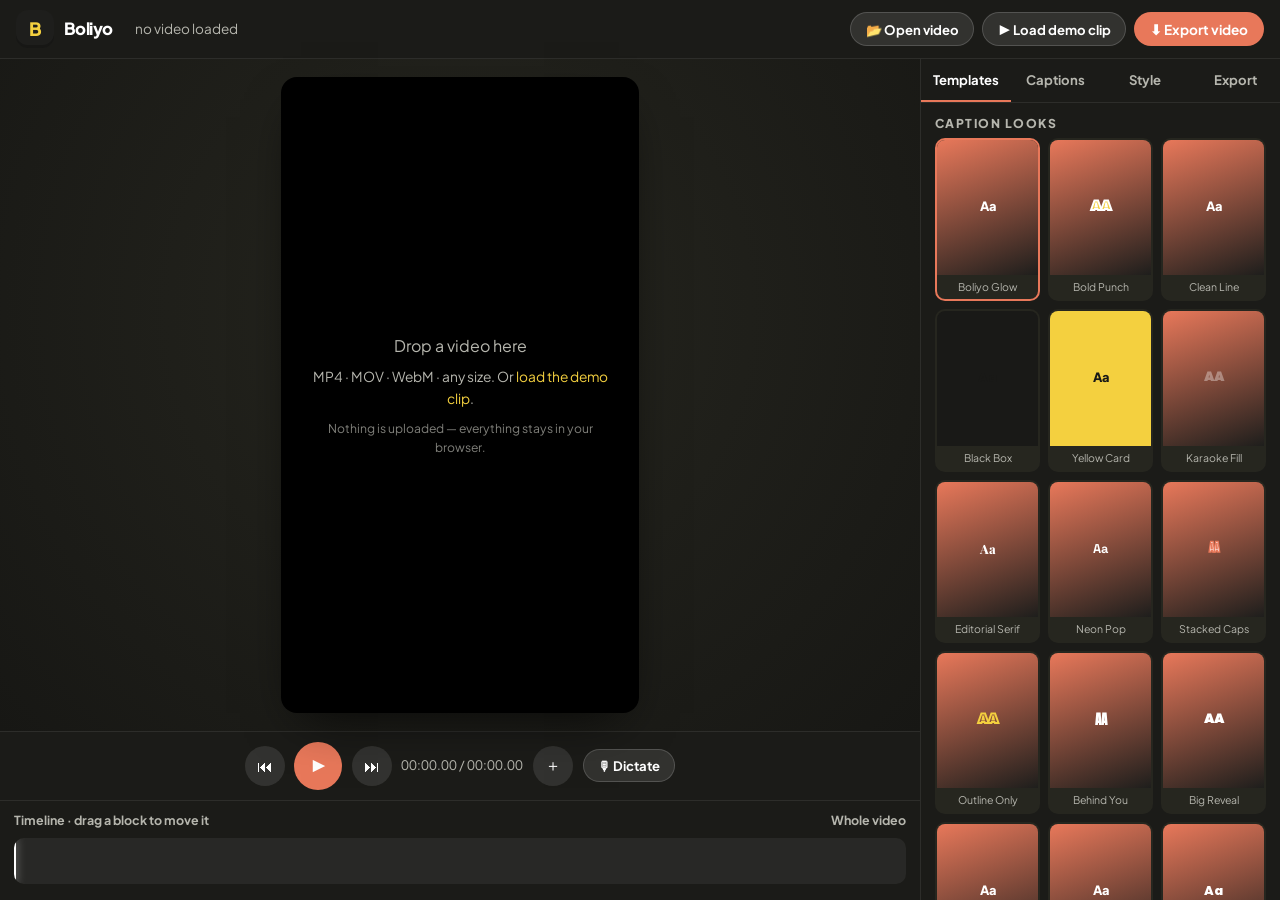
==== editor.html @ 6eba31d9 "Boliyo: landing, editor, templates, pricing, about + caption engine" ====
<!DOCTYPE html>
<html lang="en">
<head>
<meta charset="utf-8">
<meta name="viewport" content="width=device-width,initial-scale=1">
<title>Editor · Boliyo</title>
<meta name="description" content="Boliyo editor — drop a video, caption it in Hinglish, style every word, export MP4 or SRT. Runs entirely in your browser.">
<link rel="icon" href="assets/img/favicon.svg" type="image/svg+xml">
<link rel="preconnect" href="https://fonts.googleapis.com">
<link rel="preconnect" href="https://fonts.gstatic.com" crossorigin>
<link href="https://fonts.googleapis.com/css2?family=Plus+Jakarta+Sans:wght@400;600;700;800&family=Poppins:wght@600;700;800&family=Anton&family=Bebas+Neue&family=Playfair+Display:wght@700;800&family=Space+Grotesk:wght@600;700&family=Archivo+Black&display=swap" rel="stylesheet">
<link rel="stylesheet" href="assets/css/style.css">
<style>
  .cap-line .w{transition:transform .14s cubic-bezier(.3,1.4,.5,1),opacity .18s,color .18s}
  #behindLayer{position:absolute;left:0;right:0;top:8%;text-align:center;font-family:'Anton',sans-serif;font-size:clamp(2.4rem,11vw,6rem);line-height:.9;pointer-events:none;letter-spacing:.01em;text-shadow:0 6px 22px rgba(0,0,0,.4);z-index:2}
  .cap-layer{z-index:3}
  #exportOverlay{position:fixed;inset:0;background:rgba(10,10,9,.82);backdrop-filter:blur(4px);display:none;place-items:center;z-index:300;text-align:center;color:#fff}
  #exportOverlay.show{display:grid}
  .exp-track{width:min(420px,80vw);height:10px;background:rgba(255,255,255,.15);border-radius:999px;overflow:hidden;margin:16px auto 0}
  #exportBar{height:100%;width:0;background:var(--coral);transition:width .15s}
  .ed-empty .dz{cursor:pointer}
  .filebtn{background:rgba(255,255,255,.1);border:1px solid rgba(255,255,255,.16);color:#fff;border-radius:999px;padding:.45rem .9rem;font-weight:700;font-size:.82rem}
  .filebtn:hover{background:rgba(255,255,255,.2)}
  .toolbar{display:flex;gap:8px;flex-wrap:wrap}
</style>
</head>
<body class="ed-body">

<div class="ed-top">
  <a class="logo" href="index.html"><span class="mark">B</span> Boliyo</a>
  <span class="file" id="fileLabel">no video loaded</span>
  <span class="spacer"></span>
  <div class="toolbar">
    <button class="filebtn" id="openFileBtn">📂 Open video</button>
    <button class="filebtn" id="loadDemoBtn">▶ Load demo clip</button>
    <button class="btn btn-coral btn-sm" id="exportVideoBtn">⬇ Export video</button>
  </div>
  <button class="filebtn" id="panelBtn" style="display:none">☰</button>
</div>

<div class="ed-main">
  <!-- STAGE -->
  <div class="ed-stage">
    <div class="ed-canvas-wrap">
      <div id="stage">
        <video id="video" playsinline></video>
        <div id="behindLayer"></div>
        <div class="cap-layer" id="capLayer"><!-- caption renders here --></div>
        <div class="ed-empty" id="edEmpty">
          <div class="dz" id="edDrop">
            <div class="big">Drop a video here</div>
            <p class="small" style="margin-top:.5rem">MP4 · MOV · WebM · any size. Or <span style="color:var(--yellow)">load the demo clip</span>.</p>
            <p class="tiny" style="margin-top:.6rem;opacity:.7">Nothing is uploaded — everything stays in your browser.</p>
          </div>
        </div>
      </div>
    </div>
    <div class="transport">
      <button class="tbtn" id="backBtn" title="Back 2s">⏮</button>
      <button class="tbtn play" id="playBtn" title="Play / pause">▶</button>
      <button class="tbtn" id="fwdBtn" title="Forward 2s">⏭</button>
      <span class="time" id="timeLabel">00:00.00 / 00:00.00</span>
      <button class="tbtn" id="addCueBtn" title="Add caption at playhead">＋</button>
      <button class="filebtn" id="dictBtn" title="Dictate captions live">🎙 Dictate</button>
    </div>
    <div class="timeline">
      <div class="tl-head"><span>Timeline · drag a block to move it</span><span id="selInfo">Whole video</span></div>
      <div class="tl-track" id="tlTrack"></div>
    </div>
  </div>

  <!-- PANEL -->
  <aside class="ed-panel">
    <div class="tabs">
      <button class="tab active" data-tab="templates">Templates</button>
      <button class="tab" data-tab="captions">Captions</button>
      <button class="tab" data-tab="style">Style</button>
      <button class="tab" data-tab="export">Export</button>
    </div>

    <div class="pane active" data-pane="templates">
      <h4>Caption looks</h4>
      <div class="tpl-row" id="tplPanel"></div>
      <p class="hint" style="margin-top:10px">Tap a look — every caption follows it instantly. Then tune colours and size in <b>Style</b>.</p>
    </div>

    <div class="pane" data-pane="captions">
      <h4>Script → timed captions</h4>
      <div class="field">
        <textarea id="scriptBox" rows="3" placeholder="Paste your script here, one line per caption, or a whole paragraph. Boliyo spreads it across the clip."></textarea>
      </div>
      <button class="btn btn-coral btn-sm btn-block" id="autoTimeBtn" style="margin-bottom:14px">⏱ Auto-time across the clip</button>
      <h4>Caption lines</h4>
      <div id="cueList"></div>
      <p class="hint" style="margin-top:8px">Click a word pill to make it <b>pop</b> in the look's highlight colour. Click ▶ to jump to a line.</p>
    </div>

    <div class="pane" data-pane="style">
      <h4>Look</h4>
      <div class="field"><label>Template</label><div id="tplName" style="font-weight:800">Boliyo Glow</div></div>
      <div class="field"><label>Caption colour</label><div class="swatches" id="colorRow"></div></div>
      <div class="field"><label>Highlight colour</label><div class="swatches" id="hlRow"></div></div>
      <div class="field"><label>Size · <span id="sizeVal">100%</span></label><input type="range" id="sizeRange" min="60" max="180" value="100"></div>
      <div class="field"><label>Position from bottom · <span id="posVal">16%</span></label><input type="range" id="posRange" min="6" max="46" value="16"></div>
      <h4>Frame</h4>
      <div class="seg" data-aspect>
        <button class="active" data-a="9:16">9:16</button>
        <button data-a="16:9">16:9</button>
        <button data-a="1:1">1:1</button>
        <button data-a="4:5">4:5</button>
      </div>
      <p class="hint" style="margin-top:10px">9:16 for Reels &amp; Shorts · 16:9 for YouTube · 1:1 and 4:5 for the feed.</p>
    </div>

    <div class="pane" data-pane="export">
      <h4>Video</h4>
      <p class="hint" style="margin-bottom:10px">Burns the captions onto the video, in the frame you picked, and downloads a WebM. It plays the clip through once — keep the tab in front.</p>
      <button class="btn btn-coral btn-block" id="exportVideoBtn2" onclick="document.getElementById('exportVideoBtn').click()">⬇ Export captioned video</button>
      <h4>Captions</h4>
      <button class="btn btn-cream btn-block" id="exportSrtBtn" style="margin-bottom:8px">⬇ Download SRT</button>
      <label class="btn btn-ghost btn-block" style="border-color:rgba(255,255,255,.2);color:#fff;cursor:pointer">⬆ Import SRT
        <input type="file" id="srtInput" accept=".srt,.txt" hidden>
      </label>
      <h4>Project</h4>
      <p class="hint">Your captions are saved in this browser automatically. Nothing is sent anywhere in this build.</p>
    </div>
  </aside>
</div>

<input type="file" id="fileInput" accept="video/*" hidden>

<div id="exportOverlay">
  <div>
    <h2 style="color:#fff">Rendering your reel</h2>
    <p style="color:rgba(255,255,255,.8);margin-top:.4rem">Drawing captions onto every frame…</p>
    <div class="exp-track"><div id="exportBar"></div></div>
    <p id="exportPct" style="margin-top:.6rem;font-weight:800">0%</p>
  </div>
</div>

<script src="assets/js/data.js"></script>
<script src="assets/js/editor.js"></script>
<script>
  // apply a template passed from the gallery
  document.addEventListener("DOMContentLoaded",function(){
    var q=new URLSearchParams(location.search).get("tpl");
    try{
      var id=q||localStorage.getItem("boliyo:tpl");
      if(id&&window.BOLIYO){ var t=window.BOLIYO.TEMPLATES.find(function(x){return x.id===id;}); if(t){ window.__boliyoTpl=t; } }
    }catch(e){}
    var b=document.getElementById("panelBtn"); if(b) b.style.display = window.innerWidth<=960?"block":"none";
  });
</script>
</body>
</html>
---- assets/css/style.css ----
/* ============================================================
   Boliyo — design system
   Warm coral + charcoal + cream + yellow, big radii, playful.
   ============================================================ */

:root{
  --coral:#E8785A;
  --coral-deep:#D2603F;
  --coral-soft:#F2A88F;
  --charcoal:#1E1E1C;
  --charcoal-2:#282824;
  --ink:#191917;
  --cream:#FAF6EE;
  --cream-2:#F0E8D8;
  --yellow:#F4D03F;
  --yellow-soft:#FBE58C;
  --green:#B6D97C;
  --blue:#8FB8E8;
  --muted:#8C8C86;
  --muted-2:#B6B6AE;
  --line:rgba(25,25,23,.10);
  --white:#fff;
  --r-xl:36px;
  --r-lg:28px;
  --r-md:20px;
  --r-sm:14px;
  --shadow:0 18px 40px -22px rgba(30,30,28,.55);
  --shadow-soft:0 10px 30px -18px rgba(30,30,28,.4);
  --maxw:1180px;
  --font:"Plus Jakarta Sans",-apple-system,BlinkMacSystemFont,"Segoe UI",Roboto,Helvetica,Arial,sans-serif;
}

*{box-sizing:border-box}
html{scroll-behavior:smooth}
body{
  margin:0;
  font-family:var(--font);
  background:var(--coral);
  color:var(--ink);
  -webkit-font-smoothing:antialiased;
  line-height:1.55;
  font-size:16px;
}
img{max-width:100%;display:block}
a{color:inherit;text-decoration:none}
button{font-family:inherit;cursor:pointer}
h1,h2,h3,h4{margin:0;line-height:1.06;letter-spacing:-.02em;font-weight:800}
p{margin:0}
.wrap{max-width:var(--maxw);margin:0 auto;padding:0 22px}
.center{text-align:center}
.muted{color:var(--muted)}
.small{font-size:.86rem}
.tiny{font-size:.76rem}

/* ---------- buttons ---------- */
.btn{
  display:inline-flex;align-items:center;gap:.5rem;justify-content:center;
  border:none;border-radius:999px;padding:.85rem 1.4rem;
  font-weight:700;font-size:.95rem;transition:transform .15s ease,box-shadow .2s ease,background .2s;
  white-space:nowrap;
}
.btn:active{transform:scale(.97)}
.btn-coral{background:var(--coral);color:#fff}
.btn-coral:hover{background:var(--coral-deep)}
.btn-dark{background:var(--charcoal);color:#fff}
.btn-dark:hover{background:#000}
.btn-yellow{background:var(--yellow);color:var(--ink)}
.btn-yellow:hover{background:#ecc72e}
.btn-cream{background:var(--cream);color:var(--ink)}
.btn-cream:hover{background:#fff}
.btn-ghost{background:transparent;color:var(--ink);border:1.5px solid var(--line)}
.btn-ghost:hover{background:rgba(0,0,0,.04)}
.btn-sm{padding:.55rem 1rem;font-size:.85rem}
.btn-lg{padding:1.05rem 1.8rem;font-size:1.05rem}
.btn-block{width:100%}

/* ---------- pills & chips ---------- */
.pill{
  display:inline-flex;align-items:center;gap:.45rem;
  background:var(--cream);border-radius:999px;padding:.4rem .85rem;
  font-size:.8rem;font-weight:700;
}
.pill-dark{background:rgba(255,255,255,.16);color:#fff}
.dot{width:8px;height:8px;border-radius:50%;background:var(--green);display:inline-block}

/* ---------- nav ---------- */
.nav{
  position:sticky;top:0;z-index:50;
  background:rgba(232,120,90,.92);
  backdrop-filter:saturate(1.4) blur(10px);
  border-bottom:1px solid rgba(255,255,255,.14);
}
.nav-inner{display:flex;align-items:center;gap:1rem;height:74px;max-width:var(--maxw);margin:0 auto;padding:0 22px}
.logo{display:flex;align-items:center;gap:.6rem;font-weight:800;font-size:1.25rem;color:#fff;letter-spacing:-.03em}
.logo .mark{
  width:38px;height:38px;border-radius:12px;background:var(--charcoal);
  display:grid;place-items:center;color:var(--yellow);font-size:1.15rem;font-weight:800;
  box-shadow:inset 0 -3px 0 rgba(0,0,0,.25);
}
.nav-links{display:flex;gap:.4rem;margin-left:auto;align-items:center}
.nav-links a{color:#fff;font-weight:600;font-size:.94rem;padding:.5rem .8rem;border-radius:999px;opacity:.9}
.nav-links a:hover{background:rgba(255,255,255,.14);opacity:1}
.nav-cta{margin-left:.4rem}
.burger{display:none;background:none;border:none;color:#fff;font-size:1.5rem;margin-left:auto}

/* ---------- hero ---------- */
.hero{position:relative;overflow:hidden;padding:56px 0 70px}
.hero-grid{display:grid;grid-template-columns:1.05fr .95fr;gap:48px;align-items:center}
.hero h1{font-size:clamp(2.4rem,5.4vw,4.15rem);color:#fff;font-weight:800}
.hero h1 em{font-style:normal;color:var(--charcoal);background:var(--yellow);border-radius:14px;padding:0 .18em;box-decoration-break:clone;-webkit-box-decoration-break:clone}
.hero p.lede{color:rgba(255,255,255,.94);font-size:1.12rem;margin-top:1.1rem;max-width:34ch}
.hero-cta{display:flex;gap:.7rem;margin-top:1.6rem;flex-wrap:wrap}
.hero-meta{display:flex;gap:1.4rem;margin-top:1.7rem;flex-wrap:wrap;color:#fff}
.hero-meta b{display:block;font-size:1.35rem;font-weight:800}
.hero-meta span{font-size:.8rem;opacity:.85}

/* ---------- phone mockup ---------- */
.phone{
  width:300px;margin:0 auto;background:var(--charcoal);border-radius:44px;
  padding:14px;box-shadow:0 40px 70px -30px rgba(0,0,0,.6),inset 0 0 0 2px rgba(255,255,255,.06);
  position:relative;
}
.phone .screen{background:var(--charcoal);border-radius:34px;overflow:hidden;position:relative;aspect-ratio:9/19.2}
.phone .notch{position:absolute;top:10px;left:50%;transform:translateX(-50%);width:90px;height:22px;background:#000;border-radius:999px;z-index:5}
.screen .vid-bg{position:absolute;inset:0;background:linear-gradient(160deg,#E8785A,#B5452A 45%,#1E1E1C)}
.screen .scene-card{position:absolute;left:12px;right:12px;bottom:14px;top:auto;background:rgba(30,30,28,.35);border-radius:22px;height:34%;backdrop-filter:blur(2px)}
.screen .head{position:absolute;top:26%;left:50%;transform:translateX(-50%);width:118px;height:118px;border-radius:50%;background:radial-gradient(circle at 40% 35%,#F2A88F,#C85A3E);box-shadow:0 14px 30px -12px rgba(0,0,0,.5)}
.screen .cap-demo{position:absolute;left:0;right:0;bottom:22%;text-align:center;padding:0 18px;font-weight:800;color:#fff;font-size:1.5rem;line-height:1.1;text-shadow:0 3px 12px rgba(0,0,0,.5)}
.screen .cap-demo .hl{color:var(--yellow);display:inline-block;transform:scale(1.12)}
.screen .top-row{position:absolute;top:16px;left:16px;right:16px;display:flex;justify-content:space-between;align-items:center;color:#fff;z-index:4}
.screen .avatar{width:34px;height:34px;border-radius:50%;background:linear-gradient(140deg,#F4D03F,#E8785A);border:2px solid rgba(255,255,255,.6)}
.screen .add{width:34px;height:34px;border-radius:50%;background:rgba(255,255,255,.18);display:grid;place-items:center;font-weight:800}
.floaty{position:absolute;background:var(--cream);border-radius:18px;padding:.6rem .85rem;box-shadow:var(--shadow);font-weight:700;font-size:.8rem}
.floaty.a{top:14%;left:-8%;transform:rotate(-6deg)}
.floaty.b{bottom:12%;right:-10%;transform:rotate(5deg);background:var(--yellow)}
.floaty.c{bottom:38%;left:-12%;transform:rotate(4deg);background:var(--charcoal);color:#fff}

/* ---------- sections ---------- */
.section{padding:74px 0}
.section-head{max-width:62ch;margin-bottom:2.2rem}
.section-head h2{font-size:clamp(1.9rem,3.6vw,2.9rem)}
.eyebrow{font-weight:800;letter-spacing:.14em;text-transform:uppercase;font-size:.74rem;color:var(--charcoal);opacity:.7;margin-bottom:.6rem}

.on-coral{color:#fff}
.on-coral h2,.on-coral h1{color:#fff}
.on-coral .eyebrow{color:rgba(255,255,255,.8);opacity:1}
.on-coral .muted{color:rgba(255,255,255,.85)}

/* ---------- cards ---------- */
.grid{display:grid;gap:18px}
.g2{grid-template-columns:repeat(2,1fr)}
.g3{grid-template-columns:repeat(3,1fr)}
.g4{grid-template-columns:repeat(4,1fr)}
.card{border-radius:var(--r-lg);padding:26px;background:var(--cream);box-shadow:var(--shadow-soft);position:relative;overflow:hidden}
.card h3{font-size:1.2rem;margin-bottom:.5rem}
.card p{color:rgba(25,25,23,.72);font-size:.95rem}
.card .ico{width:52px;height:52px;border-radius:16px;display:grid;place-items:center;font-size:1.5rem;margin-bottom:1rem;background:rgba(255,255,255,.55)}
.card-coral{background:var(--coral);color:#fff}
.card-coral p{color:rgba(255,255,255,.92)}
.card-coral .ico{background:rgba(255,255,255,.22)}
.card-dark{background:var(--charcoal);color:#fff}
.card-dark p{color:rgba(255,255,255,.78)}
.card-dark .ico{background:rgba(255,255,255,.12)}
.card-yellow{background:var(--yellow)}
.card-green{background:var(--green)}
.card-tall{grid-row:span 2}
.card .badge-num{position:absolute;top:20px;right:22px;font-weight:800;opacity:.35;font-size:1.1rem}

/* ---------- stats ---------- */
.stats{display:grid;grid-template-columns:repeat(4,1fr);gap:14px}
.stat{background:var(--charcoal);color:#fff;border-radius:var(--r-md);padding:22px}
.stat b{display:block;font-size:1.9rem;font-weight:800;color:var(--yellow)}
.stat span{font-size:.82rem;opacity:.8}

/* ---------- template chips / gallery ---------- */
.chips{display:flex;gap:10px;flex-wrap:wrap}
.chip{background:rgba(255,255,255,.16);color:#fff;border-radius:999px;padding:.5rem 1rem;font-weight:700;font-size:.88rem;border:1px solid rgba(255,255,255,.16)}
.chip.active{background:var(--cream);color:var(--ink)}
.tpl-grid{display:grid;grid-template-columns:repeat(auto-fill,minmax(190px,1fr));gap:16px}
.tpl{border-radius:var(--r-md);overflow:hidden;background:var(--charcoal);box-shadow:var(--shadow-soft);cursor:pointer;transition:transform .18s}
.tpl:hover{transform:translateY(-4px)}
.tpl .stage{aspect-ratio:9/13;position:relative;display:grid;place-items:center;background:linear-gradient(160deg,#E8785A,#B5452A 55%,#1E1E1C);padding:14px}
.tpl .stage .sub{position:absolute;top:10px;left:12px;right:12px;height:38%;border-radius:14px;background:rgba(30,30,28,.3)}
.tpl .stage .wordmark{position:relative;text-align:center;font-weight:800;font-size:1.35rem;line-height:1.05;color:#fff}
.tpl .bar{display:flex;justify-content:space-between;align-items:center;padding:11px 14px;color:#fff;font-weight:700;font-size:.86rem}
.tpl .bar .use{background:rgba(255,255,255,.14);border-radius:999px;padding:.25rem .7rem;font-size:.74rem}

/* ---------- table / pricing ---------- */
.price-grid{display:grid;grid-template-columns:repeat(4,1fr);gap:16px;align-items:start}
.plan{background:var(--cream);border-radius:var(--r-lg);padding:24px;box-shadow:var(--shadow-soft);display:flex;flex-direction:column;gap:.8rem}
.plan.featured{background:var(--charcoal);color:#fff;transform:translateY(-6px)}
.plan.featured .muted,.plan.featured li{color:rgba(255,255,255,.82)}
.plan .price{font-size:2.1rem;font-weight:800}
.plan .price small{font-size:.85rem;font-weight:600;opacity:.6}
.plan ul{list-style:none;padding:0;margin:.4rem 0 0;display:grid;gap:.5rem}
.plan li{font-size:.9rem;display:flex;gap:.5rem;align-items:flex-start;color:rgba(25,25,23,.75)}
.plan li::before{content:"✓";font-weight:800;color:var(--coral)}
.plan.featured li::before{color:var(--yellow)}
.tag{align-self:flex-start;background:var(--yellow);color:var(--ink);border-radius:999px;padding:.2rem .7rem;font-size:.72rem;font-weight:800}

/* ---------- faq ---------- */
.faq{display:grid;gap:10px;max-width:820px}
.faq details{background:var(--cream);border-radius:var(--r-md);padding:6px 20px;box-shadow:var(--shadow-soft)}
.faq summary{cursor:pointer;font-weight:700;padding:14px 0;list-style:none;display:flex;justify-content:space-between;gap:1rem;align-items:center;color:var(--ink)}
.faq details p{color:rgba(25,25,23,.72)}
.faq summary::-webkit-details-marker{display:none}
.faq summary::after{content:"+";font-weight:800;font-size:1.3rem;color:var(--coral)}
.faq details[open] summary::after{content:"–"}
.faq p{padding:0 0 16px;color:rgba(25,25,23,.72);font-size:.94rem}

/* ---------- CTA band ---------- */
.cta-band{background:var(--charcoal);border-radius:var(--r-xl);padding:52px;color:#fff;text-align:center;position:relative;overflow:hidden}
.cta-band h2{font-size:clamp(1.8rem,3.4vw,2.7rem);color:#fff}
.cta-band p{color:rgba(255,255,255,.8);margin:.8rem auto 1.6rem;max-width:52ch}
.cta-band .blob{position:absolute;width:280px;height:280px;border-radius:50%;filter:blur(50px);opacity:.5}
.cta-band .blob.one{background:var(--coral);top:-90px;left:-60px}
.cta-band .blob.two{background:var(--yellow);bottom:-110px;right:-40px}

/* ---------- footer ---------- */
footer{background:var(--charcoal);color:#fff;padding:56px 0 30px;margin-top:40px}
.foot-grid{display:grid;grid-template-columns:1.4fr 1fr 1fr 1fr;gap:28px}
.foot-grid h4{font-size:.8rem;text-transform:uppercase;letter-spacing:.12em;opacity:.6;margin-bottom:1rem}
.foot-grid a{display:block;padding:.28rem 0;color:rgba(255,255,255,.82);font-size:.92rem}
.foot-grid a:hover{color:var(--yellow)}
.foot-bottom{border-top:1px solid rgba(255,255,255,.12);margin-top:34px;padding-top:20px;display:flex;justify-content:space-between;gap:1rem;flex-wrap:wrap;font-size:.84rem;color:rgba(255,255,255,.6)}

/* ---------- dropzone ---------- */
.dropzone{
  border:2px dashed rgba(255,255,255,.55);border-radius:var(--r-lg);
  padding:30px;text-align:center;color:#fff;background:rgba(255,255,255,.08);
  transition:background .2s,border-color .2s;
}
.dropzone.hot{background:rgba(255,255,255,.2);border-color:#fff}
.dropzone .big{font-size:1.1rem;font-weight:800}

/* ============================================================
   EDITOR
   ============================================================ */
.ed-body{background:#151513;color:#fff;height:100vh;overflow:hidden;display:flex;flex-direction:column}
.ed-top{display:flex;align-items:center;gap:1rem;padding:10px 16px;border-bottom:1px solid rgba(255,255,255,.08);background:#1b1b18;flex:none}
.ed-top .logo{font-size:1.05rem}
.ed-top .file{font-size:.85rem;color:var(--muted-2);margin-left:.4rem}
.ed-top .spacer{margin-left:auto}
.ed-main{flex:1;display:grid;grid-template-columns:1fr 360px;min-height:0}
.ed-stage{position:relative;display:flex;flex-direction:column;min-height:0;background:radial-gradient(circle at 50% 30%,#26261f,#141412)}
.ed-canvas-wrap{flex:1;display:grid;place-items:center;padding:18px;min-height:0}
#stage{position:relative;background:#000;border-radius:16px;overflow:hidden;box-shadow:0 20px 50px -20px rgba(0,0,0,.8);max-height:100%}
#stage video,#stage canvas.preview{position:absolute;inset:0;width:100%;height:100%;object-fit:cover}
.cap-layer{position:absolute;inset:0;pointer-events:none;display:flex;align-items:flex-end;justify-content:center;padding:0 6% 16%}
.cap-line{pointer-events:auto;text-align:center;font-weight:800;line-height:1.08;letter-spacing:-.01em;color:#fff;text-shadow:0 3px 14px rgba(0,0,0,.55);cursor:text}
.cap-line .w{display:inline-block;margin:0 .12em;transition:transform .12s}
.cap-line .w.hl{color:var(--yellow);transform:scale(1.12)}
.cap-line .w.active{transform:translateY(-3px)}
.ed-empty{position:absolute;inset:0;display:grid;place-items:center;text-align:center;color:var(--muted-2);padding:30px}
.ed-empty .dz{max-width:340px}

/* transport */
.transport{display:flex;align-items:center;gap:.6rem;justify-content:center;padding:10px;border-top:1px solid rgba(255,255,255,.08);background:#1b1b18;flex:none}
.tbtn{background:rgba(255,255,255,.1);border:none;color:#fff;width:40px;height:40px;border-radius:50%;display:grid;place-items:center;font-size:1rem}
.tbtn:hover{background:rgba(255,255,255,.2)}
.tbtn.play{background:var(--coral);width:48px;height:48px}
.time{font-variant-numeric:tabular-nums;font-size:.82rem;color:var(--muted-2);min-width:96px;text-align:center}

/* timeline */
.timeline{flex:none;background:#1b1b18;border-top:1px solid rgba(255,255,255,.08);padding:10px 14px 16px;max-height:210px;overflow:auto}
.tl-head{display:flex;justify-content:space-between;align-items:center;margin-bottom:8px;color:var(--muted-2);font-size:.78rem;font-weight:700}
.tl-track{position:relative;height:46px;background:rgba(255,255,255,.06);border-radius:10px;overflow:hidden}
.tl-cue{position:absolute;top:8px;bottom:8px;background:var(--coral);border-radius:7px;font-size:.68rem;color:#fff;font-weight:700;padding:3px 6px;overflow:hidden;white-space:nowrap;cursor:grab;border:1px solid rgba(255,255,255,.25)}
.tl-cue.sel{background:var(--yellow);color:var(--ink)}
.tl-play{position:absolute;top:0;bottom:0;width:2px;background:#fff;pointer-events:none;box-shadow:0 0 8px rgba(255,255,255,.7)}

/* right panel */
.ed-panel{background:#1b1b18;border-left:1px solid rgba(255,255,255,.08);display:flex;flex-direction:column;min-height:0}
.tabs{display:flex;flex:none;border-bottom:1px solid rgba(255,255,255,.08);overflow-x:auto}
.tab{flex:1;background:none;border:none;color:var(--muted-2);padding:12px 8px;font-weight:700;font-size:.82rem;white-space:nowrap;border-bottom:2px solid transparent}
.tab.active{color:#fff;border-bottom-color:var(--coral)}
.pane{flex:1;overflow:auto;padding:14px;display:none}
.pane.active{display:block}
.pane h4{font-size:.76rem;text-transform:uppercase;letter-spacing:.12em;color:var(--muted-2);margin:14px 0 8px}
.pane h4:first-child{margin-top:0}
.tpl-row{display:grid;grid-template-columns:repeat(3,1fr);gap:8px}
.tpl-mini{border-radius:10px;overflow:hidden;background:#26261f;cursor:pointer;border:2px solid transparent}
.tpl-mini.active{border-color:var(--coral)}
.tpl-mini .st{aspect-ratio:9/12;display:grid;place-items:center;background:linear-gradient(160deg,#E8785A,#1E1E1C);font-weight:800;font-size:.8rem;color:#fff;text-align:center;padding:6px}
.tpl-mini .nm{font-size:.66rem;color:var(--muted-2);padding:4px 5px;text-align:center;white-space:nowrap;overflow:hidden;text-overflow:ellipsis}

.cue-item{background:#26261f;border-radius:12px;padding:10px;margin-bottom:8px;border:1.5px solid transparent;cursor:pointer}
.cue-item.sel{border-color:var(--coral)}
.cue-item .meta{display:flex;justify-content:space-between;font-size:.7rem;color:var(--muted-2);margin-bottom:6px}
.cue-item .txt{background:#151513;border-radius:8px;border:1px solid rgba(255,255,255,.08);color:#fff;width:100%;font:inherit;font-size:.85rem;padding:7px;resize:vertical;min-height:44px}
.word-pills{display:flex;flex-wrap:wrap;gap:5px;margin-top:8px}
.word-pill{background:#151513;border:1px solid rgba(255,255,255,.12);border-radius:999px;padding:.22rem .6rem;font-size:.76rem;color:#fff;cursor:pointer}
.word-pill.hl{background:var(--yellow);color:var(--ink);border-color:var(--yellow)}

.field{margin-bottom:10px}
.field label{display:block;font-size:.76rem;color:var(--muted-2);margin-bottom:4px;font-weight:700}
.field input[type=text],.field input[type=number],.field select,.field textarea{
  width:100%;background:#26261f;border:1px solid rgba(255,255,255,.12);border-radius:10px;
  color:#fff;font:inherit;font-size:.85rem;padding:8px 10px;
}
.field input[type=range]{width:100%;accent-color:var(--coral)}
.row2{display:grid;grid-template-columns:1fr 1fr;gap:8px}
.swatches{display:flex;gap:7px;flex-wrap:wrap}
.sw{width:26px;height:26px;border-radius:50%;cursor:pointer;border:2px solid rgba(255,255,255,.25)}
.sw.active{border-color:#fff;transform:scale(1.1)}
.seg{display:flex;background:#26261f;border-radius:10px;padding:3px;gap:3px}
.seg button{flex:1;background:none;border:none;color:var(--muted-2);border-radius:8px;padding:7px 4px;font-weight:700;font-size:.76rem}
.seg button.active{background:var(--coral);color:#fff}
.hint{font-size:.72rem;color:var(--muted-2);line-height:1.45}

.toast{position:fixed;bottom:22px;left:50%;transform:translateX(-50%) translateY(20px);background:var(--charcoal);color:#fff;padding:.8rem 1.2rem;border-radius:999px;font-weight:700;font-size:.88rem;box-shadow:var(--shadow);opacity:0;transition:.25s;z-index:200;pointer-events:none;border:1px solid rgba(255,255,255,.15)}
.toast.show{opacity:1;transform:translateX(-50%) translateY(0)}

/* ---------- responsive ---------- */
@media(max-width:960px){
  .hero-grid{grid-template-columns:1fr;gap:36px}
  .g4,.stats,.price-grid,.foot-grid{grid-template-columns:repeat(2,1fr)}
  .g3{grid-template-columns:1fr}
  .nav-links{display:none}
  .burger{display:block}
  .ed-main{grid-template-columns:1fr}
  .ed-panel{position:fixed;right:0;top:0;bottom:0;width:min(360px,88vw);transform:translateX(100%);transition:.25s;z-index:120}
  .ed-panel.open{transform:none}
}
@media(max-width:560px){
  .g4,.stats,.price-grid,.foot-grid,.g2{grid-template-columns:1fr}
  .section{padding:54px 0}
  .cta-band{padding:34px 22px}
  .phone{width:250px}
}
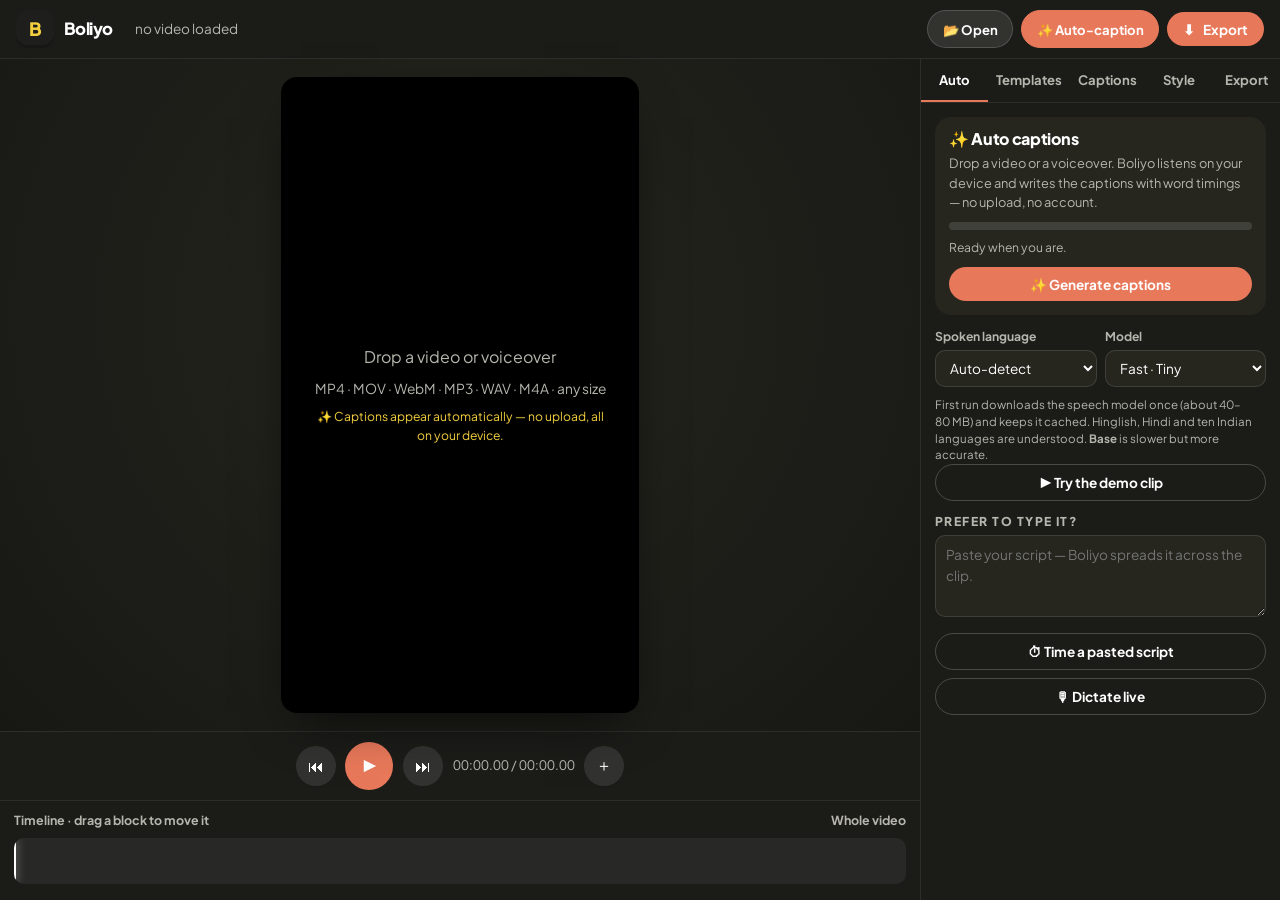
==== commit 1e014dad: "feat: auto-captions (on-device Whisper) + audio upload + mobile-first editor" ====
--- a/editor.html
+++ b/editor.html
@@ -2,9 +2,10 @@
 <html lang="en">
 <head>
 <meta charset="utf-8">
-<meta name="viewport" content="width=device-width,initial-scale=1">
+<meta name="viewport" content="width=device-width,initial-scale=1,viewport-fit=cover">
+<meta name="theme-color" content="#E8785A">
 <title>Editor · Boliyo</title>
-<meta name="description" content="Boliyo editor — drop a video, caption it in Hinglish, style every word, export MP4 or SRT. Runs entirely in your browser.">
+<meta name="description" content="Boliyo editor — drop a video or voiceover and captions appear automatically. Style every word, export MP4 or SRT. Runs entirely in your browser.">
 <link rel="icon" href="assets/img/favicon.svg" type="image/svg+xml">
 <link rel="preconnect" href="https://fonts.googleapis.com">
 <link rel="preconnect" href="https://fonts.gstatic.com" crossorigin>
@@ -14,28 +15,53 @@
   .cap-line .w{transition:transform .14s cubic-bezier(.3,1.4,.5,1),opacity .18s,color .18s}
   #behindLayer{position:absolute;left:0;right:0;top:8%;text-align:center;font-family:'Anton',sans-serif;font-size:clamp(2.4rem,11vw,6rem);line-height:.9;pointer-events:none;letter-spacing:.01em;text-shadow:0 6px 22px rgba(0,0,0,.4);z-index:2}
   .cap-layer{z-index:3}
-  #exportOverlay{position:fixed;inset:0;background:rgba(10,10,9,.82);backdrop-filter:blur(4px);display:none;place-items:center;z-index:300;text-align:center;color:#fff}
+  #exportOverlay{position:fixed;inset:0;background:rgba(10,10,9,.82);backdrop-filter:blur(4px);display:none;place-items:center;z-index:300;text-align:center;color:#fff;padding:20px}
   #exportOverlay.show{display:grid}
   .exp-track{width:min(420px,80vw);height:10px;background:rgba(255,255,255,.15);border-radius:999px;overflow:hidden;margin:16px auto 0}
   #exportBar{height:100%;width:0;background:var(--coral);transition:width .15s}
-  .ed-empty .dz{cursor:pointer}
-  .filebtn{background:rgba(255,255,255,.1);border:1px solid rgba(255,255,255,.16);color:#fff;border-radius:999px;padding:.45rem .9rem;font-weight:700;font-size:.82rem}
+  .filebtn{background:rgba(255,255,255,.1);border:1px solid rgba(255,255,255,.16);color:#fff;border-radius:999px;padding:.5rem .9rem;font-weight:700;font-size:.82rem;min-height:38px}
   .filebtn:hover{background:rgba(255,255,255,.2)}
-  .toolbar{display:flex;gap:8px;flex-wrap:wrap}
+  .filebtn.accent{background:var(--coral);border-color:var(--coral)}
+  .toolbar{display:flex;gap:8px;flex-wrap:wrap;align-items:center}
+  /* audio-only stage */
+  .audio-bg{position:absolute;inset:0;display:none;place-items:center;background:linear-gradient(160deg,#E8785A,#B5452A 55%,#1E1E1C)}
+  .audio-bg.on{display:grid}
+  .audio-bg .wave{display:flex;gap:5px;align-items:flex-end;height:70px}
+  .audio-bg .wave i{width:6px;border-radius:3px;background:rgba(255,255,255,.85);animation:bounce 1s infinite ease-in-out}
+  @keyframes bounce{0%,100%{height:14px}50%{height:60px}}
+  .audio-bg .mic{font-size:2.4rem;margin-bottom:14px}
+  /* auto-caption block */
+  .auto-card{background:#26261f;border-radius:16px;padding:14px;margin-bottom:12px}
+  .auto-card h3{font-size:1rem;margin-bottom:.4rem}
+  .auto-card p{font-size:.8rem;color:var(--muted-2);line-height:1.5}
+  .prog{height:8px;background:rgba(255,255,255,.12);border-radius:999px;overflow:hidden;margin-top:10px}
+  .prog>i{display:block;height:100%;width:0;background:var(--coral);transition:width .2s}
+  .status{font-size:.76rem;color:var(--muted-2);margin-top:8px;min-height:1.1em}
+  .status.ok{color:var(--green)}
+  .status.err{color:#F2A88F}
+  .backdrop{position:fixed;inset:0;background:rgba(0,0,0,.5);opacity:0;pointer-events:none;transition:.2s;z-index:110}
+  .backdrop.show{opacity:1;pointer-events:auto}
+  @media(max-width:960px){
+    .ed-top{padding:8px 12px;gap:.5rem;flex-wrap:nowrap}
+    .ed-top .logo span:not(.mark){display:none}
+    .ed-top .file{font-size:.74rem;max-width:34vw;overflow:hidden;text-overflow:ellipsis;white-space:nowrap}
+    .toolbar .btn,.toolbar .filebtn{padding:.5rem .7rem;font-size:.76rem}
+    .toolbar .hide-sm{display:none}
+  }
 </style>
 </head>
 <body class="ed-body">
 
 <div class="ed-top">
-  <a class="logo" href="index.html"><span class="mark">B</span> Boliyo</a>
+  <a class="logo" href="index.html"><span class="mark">B</span> <span>Boliyo</span></a>
   <span class="file" id="fileLabel">no video loaded</span>
   <span class="spacer"></span>
   <div class="toolbar">
-    <button class="filebtn" id="openFileBtn">📂 Open video</button>
-    <button class="filebtn" id="loadDemoBtn">▶ Load demo clip</button>
-    <button class="btn btn-coral btn-sm" id="exportVideoBtn">⬇ Export video</button>
+    <button class="filebtn" id="openFileBtn">📂 <span class="hide-sm">Open</span></button>
+    <button class="filebtn accent" id="autoTopBtn">✨ <span class="hide-sm">Auto-caption</span></button>
+    <button class="btn btn-coral btn-sm" id="exportVideoBtn">⬇ <span class="hide-sm">Export</span></button>
+    <button class="filebtn" id="panelBtn">☰</button>
   </div>
-  <button class="filebtn" id="panelBtn" style="display:none">☰</button>
 </div>
 
 <div class="ed-main">
@@ -44,13 +70,19 @@
     <div class="ed-canvas-wrap">
       <div id="stage">
         <video id="video" playsinline></video>
+        <div class="audio-bg" id="audioBg">
+          <div style="text-align:center">
+            <div class="mic">🎙</div>
+            <div class="wave" id="waveBars"></div>
+          </div>
+        </div>
         <div id="behindLayer"></div>
-        <div class="cap-layer" id="capLayer"><!-- caption renders here --></div>
+        <div class="cap-layer" id="capLayer"></div>
         <div class="ed-empty" id="edEmpty">
           <div class="dz" id="edDrop">
-            <div class="big">Drop a video here</div>
-            <p class="small" style="margin-top:.5rem">MP4 · MOV · WebM · any size. Or <span style="color:var(--yellow)">load the demo clip</span>.</p>
-            <p class="tiny" style="margin-top:.6rem;opacity:.7">Nothing is uploaded — everything stays in your browser.</p>
+            <div class="big">Drop a video or voiceover</div>
+            <p class="small" style="margin-top:.5rem">MP4 · MOV · WebM · MP3 · WAV · M4A · any size</p>
+            <p class="tiny" style="margin-top:.5rem;color:var(--yellow)">✨ Captions appear automatically — no upload, all on your device.</p>
           </div>
         </div>
       </div>
@@ -61,7 +93,6 @@
       <button class="tbtn" id="fwdBtn" title="Forward 2s">⏭</button>
       <span class="time" id="timeLabel">00:00.00 / 00:00.00</span>
       <button class="tbtn" id="addCueBtn" title="Add caption at playhead">＋</button>
-      <button class="filebtn" id="dictBtn" title="Dictate captions live">🎙 Dictate</button>
     </div>
     <div class="timeline">
       <div class="tl-head"><span>Timeline · drag a block to move it</span><span id="selInfo">Whole video</span></div>
@@ -70,29 +101,52 @@
   </div>
 
   <!-- PANEL -->
-  <aside class="ed-panel">
+  <aside class="ed-panel" id="edPanel">
     <div class="tabs">
-      <button class="tab active" data-tab="templates">Templates</button>
+      <button class="tab active" data-tab="auto">Auto</button>
+      <button class="tab" data-tab="templates">Templates</button>
       <button class="tab" data-tab="captions">Captions</button>
       <button class="tab" data-tab="style">Style</button>
       <button class="tab" data-tab="export">Export</button>
     </div>
 
-    <div class="pane active" data-pane="templates">
+    <div class="pane active" data-pane="auto">
+      <div class="auto-card">
+        <h3>✨ Auto captions</h3>
+        <p>Drop a video or a voiceover. Boliyo listens on your device and writes the captions with word timings — no upload, no account.</p>
+        <div class="prog"><i id="capProg"></i></div>
+        <div class="status" id="capStatus">Ready when you are.</div>
+        <button class="btn btn-coral btn-block btn-sm" id="autoBtn" style="margin-top:10px">✨ Generate captions</button>
+      </div>
+      <div class="row2">
+        <div class="field"><label>Spoken language</label>
+          <select id="langSel"></select></div>
+        <div class="field"><label>Model</label>
+          <select id="modelSel">
+            <option value="tiny">Fast · Tiny</option>
+            <option value="base">Balanced · Base</option>
+          </select></div>
+      </div>
+      <p class="hint">First run downloads the speech model once (about 40–80&nbsp;MB) and keeps it cached. Hinglish, Hindi and ten Indian languages are understood. <b>Base</b> is slower but more accurate.</p>
+      <button class="btn btn-ghost btn-sm btn-block" id="loadDemoBtn" style="border-color:rgba(255,255,255,.2);color:#fff">▶ Try the demo clip</button>
+      <h4>Prefer to type it?</h4>
+      <div class="field">
+        <textarea id="scriptBox" rows="3" placeholder="Paste your script — Boliyo spreads it across the clip."></textarea>
+      </div>
+      <button class="btn btn-ghost btn-sm btn-block" id="autoTimeBtn" style="border-color:rgba(255,255,255,.2);color:#fff">⏱ Time a pasted script</button>
+      <button class="btn btn-ghost btn-sm btn-block" id="dictBtn" style="border-color:rgba(255,255,255,.2);color:#fff;margin-top:8px">🎙 Dictate live</button>
+    </div>
+
+    <div class="pane" data-pane="templates">
       <h4>Caption looks</h4>
       <div class="tpl-row" id="tplPanel"></div>
       <p class="hint" style="margin-top:10px">Tap a look — every caption follows it instantly. Then tune colours and size in <b>Style</b>.</p>
     </div>
 
     <div class="pane" data-pane="captions">
-      <h4>Script → timed captions</h4>
-      <div class="field">
-        <textarea id="scriptBox" rows="3" placeholder="Paste your script here, one line per caption, or a whole paragraph. Boliyo spreads it across the clip."></textarea>
-      </div>
-      <button class="btn btn-coral btn-sm btn-block" id="autoTimeBtn" style="margin-bottom:14px">⏱ Auto-time across the clip</button>
       <h4>Caption lines</h4>
       <div id="cueList"></div>
-      <p class="hint" style="margin-top:8px">Click a word pill to make it <b>pop</b> in the look's highlight colour. Click ▶ to jump to a line.</p>
+      <p class="hint" style="margin-top:8px">Tap a word pill to make it <b>pop</b> in the look's highlight colour. Tap ▶ to jump to a line.</p>
     </div>
 
     <div class="pane" data-pane="style">
@@ -114,7 +168,7 @@
 
     <div class="pane" data-pane="export">
       <h4>Video</h4>
-      <p class="hint" style="margin-bottom:10px">Burns the captions onto the video, in the frame you picked, and downloads a WebM. It plays the clip through once — keep the tab in front.</p>
+      <p class="hint" style="margin-bottom:10px">Burns the captions onto the video in the frame you picked and downloads a WebM. It plays the clip through once — keep the tab in front.</p>
       <button class="btn btn-coral btn-block" id="exportVideoBtn2" onclick="document.getElementById('exportVideoBtn').click()">⬇ Export captioned video</button>
       <h4>Captions</h4>
       <button class="btn btn-cream btn-block" id="exportSrtBtn" style="margin-bottom:8px">⬇ Download SRT</button>
@@ -122,12 +176,13 @@
         <input type="file" id="srtInput" accept=".srt,.txt" hidden>
       </label>
       <h4>Project</h4>
-      <p class="hint">Your captions are saved in this browser automatically. Nothing is sent anywhere in this build.</p>
+      <p class="hint">Your captions are saved in this browser automatically. Nothing is sent anywhere.</p>
     </div>
   </aside>
 </div>
 
-<input type="file" id="fileInput" accept="video/*" hidden>
+<div class="backdrop" id="backdrop"></div>
+<input type="file" id="fileInput" accept="video/*,audio/*" hidden>
 
 <div id="exportOverlay">
   <div>
@@ -140,16 +195,5 @@
 
 <script src="assets/js/data.js"></script>
 <script src="assets/js/editor.js"></script>
-<script>
-  // apply a template passed from the gallery
-  document.addEventListener("DOMContentLoaded",function(){
-    var q=new URLSearchParams(location.search).get("tpl");
-    try{
-      var id=q||localStorage.getItem("boliyo:tpl");
-      if(id&&window.BOLIYO){ var t=window.BOLIYO.TEMPLATES.find(function(x){return x.id===id;}); if(t){ window.__boliyoTpl=t; } }
-    }catch(e){}
-    var b=document.getElementById("panelBtn"); if(b) b.style.display = window.innerWidth<=960?"block":"none";
-  });
-</script>
 </body>
 </html>
--- a/assets/css/style.css
+++ b/assets/css/style.css
@@ -312,19 +312,60 @@
 .toast.show{opacity:1;transform:translateX(-50%) translateY(0)}
 
 /* ---------- responsive ---------- */
+#panelBtn{display:none}
+.nav-links.open{display:flex;position:absolute;top:74px;left:0;right:0;flex-direction:column;align-items:stretch;
+  background:var(--coral-deep);padding:14px 22px;gap:4px;box-shadow:0 24px 34px -22px rgba(0,0,0,.6);border-radius:0 0 20px 20px}
+.nav-links.open a{padding:.75rem .9rem;background:rgba(255,255,255,.06)}
+
 @media(max-width:960px){
-  .hero-grid{grid-template-columns:1fr;gap:36px}
+  .hero{padding:36px 0 48px}
+  .hero-grid{grid-template-columns:1fr;gap:34px}
   .g4,.stats,.price-grid,.foot-grid{grid-template-columns:repeat(2,1fr)}
   .g3{grid-template-columns:1fr}
   .nav-links{display:none}
   .burger{display:block}
+  .nav-cta{margin-left:auto;margin-right:.4rem}
+  .tpl-grid{grid-template-columns:repeat(auto-fill,minmax(150px,1fr))}
+  /* editor: panel becomes a bottom sheet */
   .ed-main{grid-template-columns:1fr}
-  .ed-panel{position:fixed;right:0;top:0;bottom:0;width:min(360px,88vw);transform:translateX(100%);transition:.25s;z-index:120}
+  #panelBtn{display:inline-flex;align-items:center;justify-content:center}
+  .ed-panel{position:fixed;left:0;right:0;bottom:0;top:auto;width:auto;height:74vh;max-height:74vh;
+    border-left:none;border-top:1px solid rgba(255,255,255,.12);border-radius:22px 22px 0 0;
+    transform:translateY(102%);transition:transform .3s cubic-bezier(.2,.8,.2,1);z-index:120;
+    padding-bottom:calc(10px + env(safe-area-inset-bottom))}
   .ed-panel.open{transform:none}
+  .ed-panel::before{content:"";position:absolute;top:8px;left:50%;transform:translateX(-50%);
+    width:46px;height:4px;border-radius:999px;background:rgba(255,255,255,.28);z-index:2}
+  .tabs{padding-top:14px}
+  .tab{padding:14px 6px}
+  .tl-track{height:54px}
+  .tl-cue{font-size:.62rem}
+  .transport{gap:.4rem;padding:8px 6px}
+  .tbtn{width:46px;height:46px}
+  .tbtn.play{width:56px;height:56px}
+  .time{min-width:80px;font-size:.72rem}
+  .ed-canvas-wrap{padding:10px}
+  .timeline{padding:8px 10px 12px}
+  .cta-band{padding:40px 24px}
 }
 @media(max-width:560px){
+  .wrap{padding:0 16px}
   .g4,.stats,.price-grid,.foot-grid,.g2{grid-template-columns:1fr}
-  .section{padding:54px 0}
-  .cta-band{padding:34px 22px}
+  .section{padding:50px 0}
+  .hero h1{font-size:clamp(2.1rem,9vw,2.8rem)}
+  .cta-band{padding:32px 20px;border-radius:26px}
   .phone{width:250px}
-}
+  .floaty.a{left:-2%}
+  .floaty.b{right:-2%}
+  .floaty.c{left:-4%}
+  .stat b{font-size:1.6rem}
+  .tpl-grid{grid-template-columns:repeat(auto-fill,minmax(132px,1fr));gap:12px}
+  .plan.featured{transform:none}
+  .foot-grid{gap:20px}
+  .auto-card{padding:12px}
+}
+@media(max-width:380px){
+  .hero-meta{gap:1rem}
+  .hero-meta b{font-size:1.15rem}
+  .tpl-grid{grid-template-columns:repeat(2,1fr)}
+}
